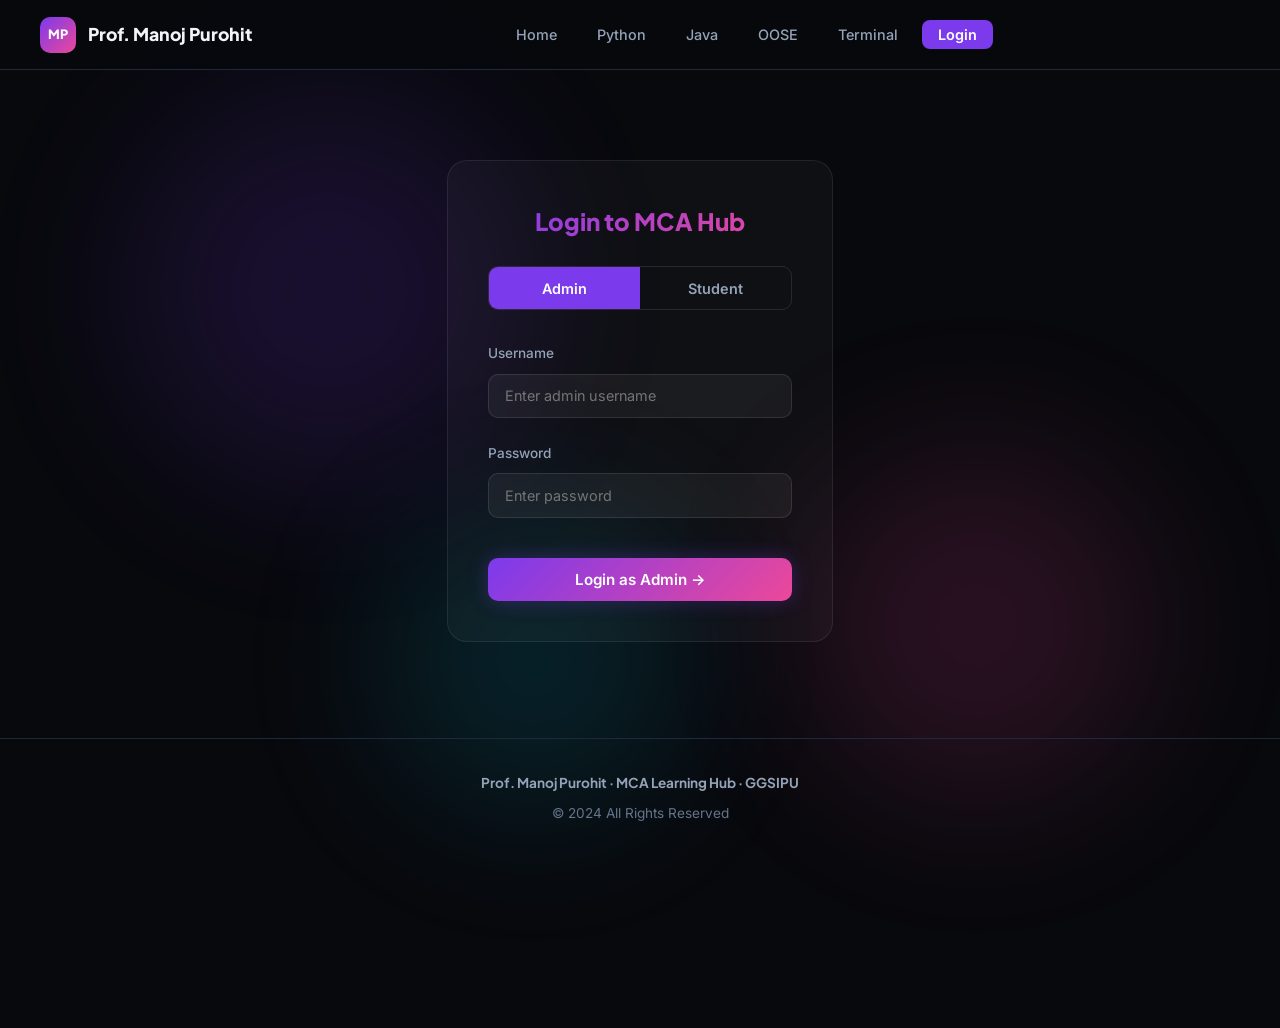
==== admin.html @ 8e47b627 "Add admin panel, student login, assignment system" ====
<!DOCTYPE html>
<html lang="en">
<head>
    <meta charset="UTF-8">
    <meta name="viewport" content="width=device-width, initial-scale=1.0">
    <title>Admin Dashboard · MCA Hub · Prof. Manoj Purohit</title>
    <link rel="preconnect" href="https://fonts.googleapis.com">
    <link rel="preconnect" href="https://fonts.gstatic.com" crossorigin>
    <link href="https://fonts.googleapis.com/css2?family=Plus+Jakarta+Sans:wght@400;600;700;800&family=Inter:wght@400;500;600;700&family=JetBrains+Mono:wght@400;500;700&display=swap" rel="stylesheet">
    <link rel="stylesheet" href="style.css">
</head>
<body>
    <!-- Blobs -->
    <div class="blob blob-purple"></div>
    <div class="blob blob-pink"></div>
    <div class="blob blob-cyan"></div>

    <!-- Navbar -->
    <nav class="navbar">
        <div class="nav-container">
            <a href="index.html" class="nav-brand">
                <div class="nav-badge">MP</div>
                <span>Admin Dashboard</span>
            </a>
            <ul class="nav-links">
                <li><a href="index.html">Home</a></li>
                <li><a href="python.html">Python</a></li>
                <li><a href="java.html">Java</a></li>
                <li><a href="oose.html">OOSE</a></li>
                <li><a href="login.html" class="nav-login-btn">Login</a></li>
            </ul>
            <div class="nav-right">
                <button class="logout-btn" onclick="logout()">Logout ✕</button>
                <div class="hamburger" id="hamburger">
                    <span></span><span></span><span></span>
                </div>
            </div>
        </div>
    </nav>

    <!-- Mobile Menu -->
    <div class="mobile-menu" id="mobileMenu">
        <a href="index.html">Home</a>
        <a href="python.html">Python</a>
        <a href="java.html">Java</a>
        <a href="oose.html">OOSE</a>
        <a href="#" onclick="logout()">Logout</a>
    </div>

    <!-- Dashboard -->
    <div class="dashboard">
        <div class="dash-header">
            <div>
                <h2 style="font-family:var(--font-display);background:linear-gradient(135deg,var(--purple),var(--cyan));-webkit-background-clip:text;-webkit-text-fill-color:transparent;">Welcome, Prof. Manoj Purohit</h2>
                <p style="color:var(--text-secondary);font-size:.9rem;">Admin Dashboard · Manage Students & Assignments</p>
            </div>
            <button class="logout-btn" onclick="logout()" style="display:none;" id="logoutDesktop">Logout ✕</button>
        </div>

        <!-- Tabs -->
        <div class="dash-tabs">
            <button class="dash-tab active" onclick="switchDashTab('students')">👥 Manage Students</button>
            <button class="dash-tab" onclick="switchDashTab('assignments')">📝 Assignments</button>
            <button class="dash-tab" onclick="switchDashTab('submissions')">📊 Submissions</button>
            <button class="dash-tab" onclick="switchDashTab('export')">📥 Export Data</button>
        </div>

        <!-- Students Tab -->
        <div class="dash-content" id="tab-students">
            <div class="dash-card">
                <h3 style="margin-bottom:1rem;color:var(--green);">➕ Add Students</h3>
                <p style="color:var(--text-secondary);font-size:.85rem;margin-bottom:1rem;">Paste enrollment numbers (one per line). Format: enrollment,name (name is optional)</p>
                <div class="form-group">
                    <textarea id="studentInput" rows="5" placeholder="04616402023,Rahul Kumar&#10;04616402024,Priya Sharma&#10;04616402025"></textarea>
                </div>
                <button class="btn btn-primary" onclick="uploadStudents()">Upload Students</button>
                <span id="studentCount" style="margin-left:1rem;color:var(--text-secondary);font-size:.85rem;"></span>
            </div>

            <div class="dash-card" style="margin-top:1.5rem;">
                <div style="display:flex;justify-content:space-between;align-items:center;margin-bottom:1rem;flex-wrap:wrap;gap:.5rem;">
                    <h3 style="color:var(--cyan);">📋 Student List</h3>
                    <button class="btn btn-outline" style="padding:.5rem 1rem;font-size:.8rem;" onclick="downloadStudentCSV()">Download Excel (CSV) ↓</button>
                </div>
                <div style="overflow-x:auto;">
                    <table class="data-table" id="studentTable">
                        <thead>
                            <tr>
                                <th>S.No</th>
                                <th>Enrollment</th>
                                <th>Name</th>
                                <th>Password</th>
                                <th>Added On</th>
                                <th>Action</th>
                            </tr>
                        </thead>
                        <tbody></tbody>
                    </table>
                </div>
                <p id="noStudents" style="text-align:center;color:var(--text-muted);padding:2rem;display:none;">No students added yet.</p>
            </div>
        </div>

        <!-- Assignments Tab -->
        <div class="dash-content" id="tab-assignments" style="display:none;">
            <div class="dash-card">
                <h3 style="margin-bottom:1rem;color:var(--orange);">📝 Create New Assignment</h3>
                <div class="form-group">
                    <label>Assignment Title</label>
                    <input type="text" id="asgnTitle" placeholder="e.g., Python OOP Assignment">
                </div>
                <div class="form-group">
                    <label>Subject</label>
                    <select id="asgnSubject">
                        <option value="Python">Python</option>
                        <option value="Java">Java</option>
                        <option value="OOSE">OOSE</option>
                    </select>
                </div>
                <div class="form-group">
                    <label>Description</label>
                    <textarea id="asgnDesc" rows="3" placeholder="Describe the assignment..."></textarea>
                </div>
                <div style="display:grid;grid-template-columns:1fr 1fr;gap:1rem;">
                    <div class="form-group">
                        <label>Due Date</label>
                        <input type="date" id="asgnDue">
                    </div>
                    <div class="form-group">
                        <label>Max Marks</label>
                        <input type="number" id="asgnMarks" value="10" min="1" max="100">
                    </div>
                </div>
                <button class="btn btn-primary" onclick="createAssignment()">Create Assignment ✓</button>
            </div>

            <div class="dash-card" style="margin-top:1.5rem;">
                <h3 style="margin-bottom:1rem;color:var(--purple);">📚 All Assignments</h3>
                <div id="assignmentList"></div>
                <p id="noAssignments" style="text-align:center;color:var(--text-muted);padding:2rem;display:none;">No assignments created yet.</p>
            </div>
        </div>

        <!-- Submissions Tab -->
        <div class="dash-content" id="tab-submissions" style="display:none;">
            <div class="dash-card">
                <h3 style="margin-bottom:1rem;color:var(--pink);">📊 View Submissions</h3>
                <div class="form-group">
                    <label>Select Assignment</label>
                    <select id="submissionAssignment" onchange="loadSubmissions()">
                        <option value="">-- Select Assignment --</option>
                    </select>
                </div>
            </div>

            <div id="submissionStats" class="summary-grid" style="display:none;margin-top:1rem;"></div>

            <div class="dash-card" style="margin-top:1rem;" id="submissionTableCard" >
                <div style="display:flex;justify-content:space-between;align-items:center;margin-bottom:1rem;flex-wrap:wrap;gap:.5rem;">
                    <h4 style="color:var(--cyan);">Submission Details</h4>
                    <button class="btn btn-outline" style="padding:.5rem 1rem;font-size:.8rem;" onclick="downloadSubmissionsCSV()">Download CSV ↓</button>
                </div>
                <div style="overflow-x:auto;">
                    <table class="data-table" id="submissionTable">
                        <thead>
                            <tr>
                                <th>S.No</th>
                                <th>Enrollment</th>
                                <th>Student Name</th>
                                <th>Submitted</th>
                                <th>Content</th>
                                <th>Marks</th>
                                <th>Status</th>
                                <th>Action</th>
                            </tr>
                        </thead>
                        <tbody></tbody>
                    </table>
                </div>
                <p id="noSubmissions" style="text-align:center;color:var(--text-muted);padding:2rem;">Select an assignment to view submissions.</p>
            </div>
        </div>

        <!-- Export Tab -->
        <div class="dash-content" id="tab-export" style="display:none;">
            <div class="dash-card">
                <h3 style="margin-bottom:1.5rem;color:var(--yellow);">📥 Export & Download Data</h3>
                <div style="display:grid;gap:1rem;">
                    <div class="asgn-card">
                        <h4 style="margin-bottom:.5rem;">Student Data</h4>
                        <p style="color:var(--text-secondary);font-size:.85rem;margin-bottom:1rem;">Download complete student list with enrollment, name, and password info.</p>
                        <button class="btn btn-primary" style="padding:.6rem 1.2rem;font-size:.85rem;" onclick="downloadStudentCSV()">Download Student List (CSV) ↓</button>
                    </div>
                    <div class="asgn-card">
                        <h4 style="margin-bottom:.5rem;">Assignment Submissions</h4>
                        <p style="color:var(--text-secondary);font-size:.85rem;margin-bottom:1rem;">Download all submissions for a specific assignment.</p>
                        <div class="form-group" style="margin-bottom:1rem;">
                            <select id="exportAssignment">
                                <option value="">-- Select Assignment --</option>
                            </select>
                        </div>
                        <button class="btn btn-primary" style="padding:.6rem 1.2rem;font-size:.85rem;" onclick="downloadSubmissionsCSVExport()">Download Submissions (CSV) ↓</button>
                    </div>
                    <div class="asgn-card">
                        <h4 style="margin-bottom:.5rem;">All Assignments</h4>
                        <p style="color:var(--text-secondary);font-size:.85rem;margin-bottom:1rem;">Download list of all assignments with details.</p>
                        <button class="btn btn-primary" style="padding:.6rem 1.2rem;font-size:.85rem;" onclick="downloadAssignmentsCSV()">Download Assignments (CSV) ↓</button>
                    </div>
                </div>
            </div>
        </div>
    </div>

    <!-- Footer -->
    <footer class="footer">
        <div class="footer-brand">Prof. Manoj Purohit · MCA Learning Hub · GGSIPU</div>
        <p>© 2024 All Rights Reserved</p>
    </footer>

    <script>
        // === PROTECTION ===
        (function() {
            const role = sessionStorage.getItem('role');
            if (role !== 'admin') {
                window.location.href = 'login.html';
                return;
            }
        })();

        // === DEMO DATA (only on first visit) ===
        function initDemoData() {
            if (!localStorage.getItem('demoInitialized')) {
                const students = [
                    {enrollment: "04616402023", name: "Rahul Kumar", addedOn: "2024-01-15"},
                    {enrollment: "04616402024", name: "Priya Sharma", addedOn: "2024-01-15"},
                    {enrollment: "04616402025", name: "Amit Singh", addedOn: "2024-01-16"},
                    {enrollment: "04616402026", name: "Neha Gupta", addedOn: "2024-01-16"},
                    {enrollment: "04616402027", name: "Vikram Joshi", addedOn: "2024-01-17"}
                ];

                const assignments = [
                    {
                        id: "asgn_1",
                        title: "Python OOP Assignment",
                        subject: "Python",
                        description: "Create a Student Management System using classes and inheritance. Implement add, delete, search and display operations.",
                        dueDate: "2024-02-15",
                        maxMarks: 10,
                        createdOn: "2024-01-10"
                    },
                    {
                        id: "asgn_2",
                        title: "Java Collections Framework",
                        subject: "Java",
                        description: "Implement a Library Management System using ArrayList, HashMap, and TreeSet. Handle book issue/return.",
                        dueDate: "2024-02-20",
                        maxMarks: 10,
                        createdOn: "2024-01-12"
                    }
                ];

                const submissions = [
                    {
                        id: "sub_1",
                        assignmentId: "asgn_1",
                        enrollment: "04616402023",
                        studentName: "Rahul Kumar",
                        submittedOn: "2024-02-10",
                        content: "class Student:\n    def __init__(self, name, roll):\n        self.name = name\n        self.roll = roll\n\nclass StudentMS(Student):\n    students = []\n    def add(self, s):\n        self.students.append(s)\n    def search(self, roll):\n        return next((s for s in self.students if s.roll == roll), None)",
                        marks: 8,
                        status: "graded"
                    },
                    {
                        id: "sub_2",
                        assignmentId: "asgn_1",
                        enrollment: "04616402024",
                        studentName: "Priya Sharma",
                        submittedOn: "2024-02-12",
                        content: "class Student:\n    def __init__(self, name, enrollment):\n        self.name = name\n        self.enrollment = enrollment\n\nclass Management:\n    def __init__(self):\n        self.students = []\n    def add_student(self, student):\n        self.students.append(student)\n    def display_all(self):\n        for s in self.students:\n            print(f'{s.name} - {s.enrollment}')",
                        marks: null,
                        status: "submitted"
                    },
                    {
                        id: "sub_3",
                        assignmentId: "asgn_2",
                        enrollment: "04616402025",
                        studentName: "Amit Singh",
                        submittedOn: "2024-02-22",
                        content: "import java.util.*;\npublic class Library {\n    HashMap<String, String> books = new HashMap<>();\n    public void addBook(String id, String title) {\n        books.put(id, title);\n    }\n    public void issueBook(String id) {\n        if(books.containsKey(id)) {\n            System.out.println(\"Book issued: \" + books.get(id));\n        }\n    }\n}",
                        marks: null,
                        status: "late"
                    }
                ];

                localStorage.setItem('students', JSON.stringify(students));
                localStorage.setItem('assignments', JSON.stringify(assignments));
                localStorage.setItem('submissions', JSON.stringify(submissions));
                localStorage.setItem('demoInitialized', 'true');
            }
        }
        initDemoData();

        // === TAB SWITCHING ===
        function switchDashTab(tab) {
            document.querySelectorAll('.dash-tab').forEach(t => t.classList.remove('active'));
            document.querySelectorAll('.dash-content').forEach(c => c.style.display = 'none');
            event.target.classList.add('active');
            document.getElementById('tab-' + tab).style.display = 'block';
            
            if (tab === 'students') renderStudents();
            if (tab === 'assignments') renderAssignments();
            if (tab === 'submissions') populateAssignmentDropdowns();
            if (tab === 'export') populateAssignmentDropdowns();
        }

        // === STUDENTS ===
        function getStudents() {
            return JSON.parse(localStorage.getItem('students') || '[]');
        }

        function saveStudents(students) {
            localStorage.setItem('students', JSON.stringify(students));
        }

        function uploadStudents() {
            const input = document.getElementById('studentInput').value.trim();
            if (!input) return;
            
            const lines = input.split('\n').filter(l => l.trim());
            const students = getStudents();
            let added = 0;
            
            lines.forEach(line => {
                const parts = line.trim().split(',');
                const enrollment = parts[0].trim();
                const name = parts[1] ? parts[1].trim() : 'Student ' + enrollment.slice(-4);
                
                if (enrollment && !students.find(s => s.enrollment === enrollment)) {
                    students.push({
                        enrollment,
                        name,
                        addedOn: new Date().toISOString().split('T')[0]
                    });
                    added++;
                }
            });
            
            saveStudents(students);
            document.getElementById('studentInput').value = '';
            document.getElementById('studentCount').textContent = `✓ ${added} student(s) added. Total: ${students.length}`;
            renderStudents();
            setTimeout(() => document.getElementById('studentCount').textContent = '', 3000);
        }

        function renderStudents() {
            const students = getStudents();
            const tbody = document.querySelector('#studentTable tbody');
            const noMsg = document.getElementById('noStudents');
            
            if (students.length === 0) {
                tbody.innerHTML = '';
                noMsg.style.display = 'block';
                return;
            }
            
            noMsg.style.display = 'none';
            tbody.innerHTML = students.map((s, i) => `
                <tr>
                    <td>${i + 1}</td>
                    <td><code style="color:var(--cyan);font-family:var(--font-mono);font-size:.8rem;">${s.enrollment}</code></td>
                    <td>${s.name}</td>
                    <td>
                        <span class="password-mask" id="pwd-${i}" style="cursor:pointer;color:var(--text-muted);" onclick="togglePwd(${i}, '${s.enrollment}')">••••••••</span>
                    </td>
                    <td style="color:var(--text-muted);font-size:.8rem;">${s.addedOn}</td>
                    <td><button style="color:#ef4444;background:rgba(239,68,68,.1);border:1px solid rgba(239,68,68,.2);padding:.3rem .6rem;border-radius:6px;font-size:.75rem;cursor:pointer;" onclick="deleteStudent('${s.enrollment}')">Delete</button></td>
                </tr>
            `).join('');
        }

        function togglePwd(index, enrollment) {
            const el = document.getElementById('pwd-' + index);
            if (el.textContent === '••••••••') {
                el.textContent = enrollment.slice(0, 4) + 'mca';
                el.style.color = 'var(--green)';
                el.style.fontFamily = 'var(--font-mono)';
            } else {
                el.textContent = '••••••••';
                el.style.color = 'var(--text-muted)';
                el.style.fontFamily = 'inherit';
            }
        }

        function deleteStudent(enrollment) {
            if (!confirm('Delete student ' + enrollment + '?')) return;
            let students = getStudents();
            students = students.filter(s => s.enrollment !== enrollment);
            saveStudents(students);
            renderStudents();
        }

        // === ASSIGNMENTS ===
        function getAssignments() {
            return JSON.parse(localStorage.getItem('assignments') || '[]');
        }

        function saveAssignments(assignments) {
            localStorage.setItem('assignments', JSON.stringify(assignments));
        }

        function createAssignment() {
            const title = document.getElementById('asgnTitle').value.trim();
            const subject = document.getElementById('asgnSubject').value;
            const description = document.getElementById('asgnDesc').value.trim();
            const dueDate = document.getElementById('asgnDue').value;
            const maxMarks = parseInt(document.getElementById('asgnMarks').value) || 10;

            if (!title || !dueDate) {
                alert('Please fill in Title and Due Date.');
                return;
            }

            const assignments = getAssignments();
            assignments.push({
                id: 'asgn_' + Date.now(),
                title,
                subject,
                description,
                dueDate,
                maxMarks,
                createdOn: new Date().toISOString().split('T')[0]
            });
            saveAssignments(assignments);

            // Clear form
            document.getElementById('asgnTitle').value = '';
            document.getElementById('asgnDesc').value = '';
            document.getElementById('asgnDue').value = '';
            document.getElementById('asgnMarks').value = '10';

            renderAssignments();
        }

        function renderAssignments() {
            const assignments = getAssignments();
            const submissions = JSON.parse(localStorage.getItem('submissions') || '[]');
            const container = document.getElementById('assignmentList');
            const noMsg = document.getElementById('noAssignments');

            if (assignments.length === 0) {
                container.innerHTML = '';
                noMsg.style.display = 'block';
                return;
            }

            noMsg.style.display = 'none';
            container.innerHTML = assignments.map(a => {
                const subCount = submissions.filter(s => s.assignmentId === a.id).length;
                const subjectClass = a.subject.toLowerCase();
                return `
                    <div class="asgn-card">
                        <div style="display:flex;justify-content:space-between;align-items:flex-start;flex-wrap:wrap;gap:.5rem;">
                            <div>
                                <span class="subject-badge ${subjectClass}">${a.subject}</span>
                                <h4 style="margin-top:.5rem;">${a.title}</h4>
                                <p style="color:var(--text-secondary);font-size:.8rem;margin-top:.3rem;">${a.description || 'No description'}</p>
                            </div>
                            <div style="text-align:right;">
                                <div style="color:var(--text-muted);font-size:.75rem;">Due: ${a.dueDate}</div>
                                <div style="color:var(--cyan);font-size:.8rem;margin-top:.25rem;">Marks: ${a.maxMarks} | Submissions: ${subCount}</div>
                            </div>
                        </div>
                        <div style="margin-top:1rem;display:flex;gap:.5rem;flex-wrap:wrap;">
                            <button class="btn btn-outline" style="padding:.4rem .8rem;font-size:.75rem;" onclick="viewSubmissionsFor('${a.id}')">View Submissions</button>
                            <button style="color:#ef4444;background:rgba(239,68,68,.1);border:1px solid rgba(239,68,68,.2);padding:.4rem .8rem;border-radius:6px;font-size:.75rem;cursor:pointer;" onclick="deleteAssignment('${a.id}')">Delete</button>
                        </div>
                    </div>
                `;
            }).join('');
        }

        function deleteAssignment(id) {
            if (!confirm('Delete this assignment and all its submissions?')) return;
            let assignments = getAssignments();
            assignments = assignments.filter(a => a.id !== id);
            saveAssignments(assignments);

            let submissions = JSON.parse(localStorage.getItem('submissions') || '[]');
            submissions = submissions.filter(s => s.assignmentId !== id);
            localStorage.setItem('submissions', JSON.stringify(submissions));

            renderAssignments();
        }

        function viewSubmissionsFor(id) {
            // Switch to submissions tab
            document.querySelectorAll('.dash-tab').forEach(t => t.classList.remove('active'));
            document.querySelectorAll('.dash-content').forEach(c => c.style.display = 'none');
            document.querySelectorAll('.dash-tab')[2].classList.add('active');
            document.getElementById('tab-submissions').style.display = 'block';
            populateAssignmentDropdowns();
            document.getElementById('submissionAssignment').value = id;
            loadSubmissions();
        }

        // === SUBMISSIONS ===
        function populateAssignmentDropdowns() {
            const assignments = getAssignments();
            const options = '<option value="">-- Select Assignment --</option>' + 
                assignments.map(a => `<option value="${a.id}">${a.title} (${a.subject})</option>`).join('');
            
            document.getElementById('submissionAssignment').innerHTML = options;
            if (document.getElementById('exportAssignment')) {
                document.getElementById('exportAssignment').innerHTML = options;
            }
        }

        function loadSubmissions() {
            const asgnId = document.getElementById('submissionAssignment').value;
            const tbody = document.querySelector('#submissionTable tbody');
            const noMsg = document.getElementById('noSubmissions');
            const statsEl = document.getElementById('submissionStats');

            if (!asgnId) {
                tbody.innerHTML = '';
                noMsg.style.display = 'block';
                noMsg.textContent = 'Select an assignment to view submissions.';
                statsEl.style.display = 'none';
                return;
            }

            const submissions = JSON.parse(localStorage.getItem('submissions') || '[]');
            const students = getStudents();
            const assignment = getAssignments().find(a => a.id === asgnId);
            const asgnSubs = submissions.filter(s => s.assignmentId === asgnId);

            // Stats
            const totalStudents = students.length;
            const submitted = asgnSubs.length;
            const pending = totalStudents - submitted;
            const graded = asgnSubs.filter(s => s.status === 'graded');
            const avgMarks = graded.length > 0 ? (graded.reduce((sum, s) => sum + (s.marks || 0), 0) / graded.length).toFixed(1) : '-';

            statsEl.style.display = 'grid';
            statsEl.innerHTML = `
                <div class="summary-item"><div class="num">${totalStudents}</div><div class="lbl">Total Students</div></div>
                <div class="summary-item"><div class="num">${submitted}</div><div class="lbl">Submitted</div></div>
                <div class="summary-item"><div class="num">${pending}</div><div class="lbl">Pending</div></div>
                <div class="summary-item"><div class="num">${avgMarks}</div><div class="lbl">Avg Marks</div></div>
            `;

            if (asgnSubs.length === 0) {
                tbody.innerHTML = '';
                noMsg.style.display = 'block';
                noMsg.textContent = 'No submissions for this assignment yet.';
                return;
            }

            noMsg.style.display = 'none';
            tbody.innerHTML = asgnSubs.map((s, i) => {
                const statusBadge = s.status === 'graded' ? 'badge-graded' : s.status === 'late' ? 'badge-late' : 'badge-submitted';
                const statusText = s.status === 'graded' ? `Graded: ${s.marks}/${assignment.maxMarks}` : s.status.charAt(0).toUpperCase() + s.status.slice(1);
                return `
                    <tr>
                        <td>${i + 1}</td>
                        <td><code style="font-size:.8rem;color:var(--cyan);">${s.enrollment}</code></td>
                        <td>${s.studentName}</td>
                        <td style="font-size:.8rem;">${s.submittedOn}</td>
                        <td><button style="background:rgba(124,58,237,.1);border:1px solid rgba(124,58,237,.2);color:var(--purple);padding:.2rem .5rem;border-radius:4px;font-size:.7rem;cursor:pointer;" onclick="alert('${s.content.replace(/'/g, "\\'").replace(/\n/g, "\\n")}')">View</button></td>
                        <td><input type="number" min="0" max="${assignment.maxMarks}" value="${s.marks || ''}" style="width:50px;padding:.3rem;border-radius:4px;background:rgba(255,255,255,.05);border:1px solid rgba(255,255,255,.1);color:#e2e8f0;font-size:.8rem;" id="marks-${s.id}"></td>
                        <td><span class="${statusBadge}">${statusText}</span></td>
                        <td><button style="background:rgba(16,185,129,.1);border:1px solid rgba(16,185,129,.2);color:var(--green);padding:.3rem .6rem;border-radius:4px;font-size:.7rem;cursor:pointer;" onclick="giveMarks('${s.id}', '${asgnId}')">Give Marks</button></td>
                    </tr>
                `;
            }).join('');
        }

        function giveMarks(subId, asgnId) {
            const marksInput = document.getElementById('marks-' + subId);
            const marks = parseInt(marksInput.value);
            const assignment = getAssignments().find(a => a.id === asgnId);

            if (isNaN(marks) || marks < 0 || marks > assignment.maxMarks) {
                alert('Please enter valid marks (0-' + assignment.maxMarks + ')');
                return;
            }

            let submissions = JSON.parse(localStorage.getItem('submissions') || '[]');
            const sub = submissions.find(s => s.id === subId);
            if (sub) {
                sub.marks = marks;
                sub.status = 'graded';
                localStorage.setItem('submissions', JSON.stringify(submissions));
                loadSubmissions();
            }
        }

        // === CSV DOWNLOADS ===
        function downloadCSV(data, filename) {
            const csv = data.map(row => row.map(cell => `"${String(cell).replace(/"/g, '""')}"`).join(',')).join('\n');
            const blob = new Blob([csv], {type: 'text/csv'});
            const url = URL.createObjectURL(blob);
            const a = document.createElement('a');
            a.href = url;
            a.download = filename;
            a.click();
            URL.revokeObjectURL(url);
        }

        function downloadStudentCSV() {
            const students = getStudents();
            const data = [['S.No', 'Enrollment', 'Name', 'Password', 'Added On']];
            students.forEach((s, i) => {
                data.push([i + 1, s.enrollment, s.name, s.enrollment.slice(0, 4) + 'mca', s.addedOn]);
            });
            downloadCSV(data, 'students_list.csv');
        }

        function downloadSubmissionsCSV() {
            const asgnId = document.getElementById('submissionAssignment').value;
            if (!asgnId) { alert('Select an assignment first.'); return; }
            exportSubmissionsForAssignment(asgnId);
        }

        function downloadSubmissionsCSVExport() {
            const asgnId = document.getElementById('exportAssignment').value;
            if (!asgnId) { alert('Select an assignment first.'); return; }
            exportSubmissionsForAssignment(asgnId);
        }

        function exportSubmissionsForAssignment(asgnId) {
            const submissions = JSON.parse(localStorage.getItem('submissions') || '[]');
            const assignment = getAssignments().find(a => a.id === asgnId);
            const asgnSubs = submissions.filter(s => s.assignmentId === asgnId);
            const data = [['S.No', 'Enrollment', 'Student Name', 'Submitted On', 'Marks', 'Status', 'Content']];
            asgnSubs.forEach((s, i) => {
                data.push([i + 1, s.enrollment, s.studentName, s.submittedOn, s.marks || 'N/A', s.status, s.content.substring(0, 200)]);
            });
            downloadCSV(data, `submissions_${assignment ? assignment.title.replace(/\s+/g, '_') : 'export'}.csv`);
        }

        function downloadAssignmentsCSV() {
            const assignments = getAssignments();
            const data = [['S.No', 'Title', 'Subject', 'Due Date', 'Max Marks', 'Created On', 'Description']];
            assignments.forEach((a, i) => {
                data.push([i + 1, a.title, a.subject, a.dueDate, a.maxMarks, a.createdOn, a.description]);
            });
            downloadCSV(data, 'assignments_list.csv');
        }

        // === LOGOUT ===
        function logout() {
            sessionStorage.clear();
            window.location.href = 'login.html';
        }

        // === INIT ===
        renderStudents();
        renderAssignments();
        populateAssignmentDropdowns();

        // Hamburger
        document.getElementById('hamburger').addEventListener('click', () => {
            document.getElementById('mobileMenu').classList.toggle('open');
        });
    </script>
</body>
</html>
---- style.css ----
/* ===== CUSTOM PROPERTIES ===== */
:root {
    --bg-primary: #08090d;
    --bg-secondary: #0f1117;
    --bg-card: #12141c;
    --bg-code: #0d1117;
    --purple: #7C3AED;
    --pink: #EC4899;
    --cyan: #06B6D4;
    --green: #10B981;
    --yellow: #F59E0B;
    --orange: #F97316;
    --text-primary: #f1f5f9;
    --text-secondary: #94a3b8;
    --text-muted: #64748b;
    --border: #1e293b;
    --radius: 12px;
    --radius-sm: 8px;
    --radius-lg: 20px;
    --font-display: 'Plus Jakarta Sans', sans-serif;
    --font-body: 'Inter', sans-serif;
    --font-mono: 'JetBrains Mono', monospace;
    --nav-height: 70px;
    --glow-purple: 0 0 20px rgba(124, 58, 237, 0.3);
    --glow-pink: 0 0 20px rgba(236, 72, 153, 0.3);
    --glow-cyan: 0 0 20px rgba(6, 182, 212, 0.3);
    --glow-green: 0 0 20px rgba(16, 185, 129, 0.3);
    --glow-orange: 0 0 20px rgba(249, 115, 22, 0.3);
    --glow-yellow: 0 0 20px rgba(245, 158, 11, 0.3);
}

/* ===== RESET ===== */
*, *::before, *::after {
    margin: 0;
    padding: 0;
    box-sizing: border-box;
}

html {
    scroll-behavior: smooth;
    scroll-padding-top: var(--nav-height);
}

body {
    font-family: var(--font-body);
    background: var(--bg-primary);
    color: var(--text-primary);
    line-height: 1.7;
    overflow-x: hidden;
    min-height: 100vh;
}

a { text-decoration: none; color: inherit; }
img { max-width: 100%; display: block; }
button { cursor: pointer; border: none; background: none; font-family: inherit; }

/* ===== SCROLLBAR ===== */
::-webkit-scrollbar { width: 8px; }
::-webkit-scrollbar-track { background: var(--bg-primary); }
::-webkit-scrollbar-thumb { background: var(--purple); border-radius: 4px; }
::-webkit-scrollbar-thumb:hover { background: #9333ea; }

/* ===== LANGUAGE TOGGLE ===== */
[data-lang="hi"] { display: none; }
body.hinglish [data-lang="en"] { display: none !important; }
body.hinglish [data-lang="hi"] { display: block !important; }
body.hinglish span[data-lang="hi"] { display: inline !important; }
body.hinglish span[data-lang="en"] { display: none !important; }
span[data-lang="hi"] { display: none; }
span[data-lang="en"] { display: inline; }

.lang-toggle {
    display: flex;
    align-items: center;
    gap: 0;
    background: rgba(124, 58, 237, 0.1);
    border: 1px solid rgba(124, 58, 237, 0.3);
    border-radius: 25px;
    padding: 4px 6px;
    font-size: 0.8rem;
    font-weight: 600;
    color: var(--text-secondary);
    transition: all 0.3s;
    white-space: nowrap;
}

.lang-toggle:hover {
    border-color: var(--purple);
    box-shadow: var(--glow-purple);
}

.lang-toggle span {
    padding: 4px 10px;
    border-radius: 20px;
    transition: all 0.3s;
    display: inline !important;
}

.lang-toggle .active {
    background: var(--purple);
    color: white;
}

/* ===== ANIMATED BLOBS ===== */
.blob {
    position: fixed;
    border-radius: 50%;
    filter: blur(80px);
    opacity: 0.15;
    pointer-events: none;
    z-index: -1;
    animation: blobFloat 20s ease-in-out infinite;
}

.blob-purple {
    width: 400px;
    height: 400px;
    background: var(--purple);
    top: 10%;
    left: 10%;
}

.blob-pink {
    width: 350px;
    height: 350px;
    background: var(--pink);
    top: 50%;
    right: 10%;
    animation-delay: -7s;
}

.blob-cyan {
    width: 300px;
    height: 300px;
    background: var(--cyan);
    bottom: 10%;
    left: 30%;
    animation-delay: -14s;
}

@keyframes blobFloat {
    0%, 100% { transform: translate(0, 0) scale(1); }
    25% { transform: translate(30px, -30px) scale(1.1); }
    50% { transform: translate(-20px, 20px) scale(0.9); }
    75% { transform: translate(20px, 30px) scale(1.05); }
}

/* ===== NAVBAR ===== */
.navbar {
    position: fixed;
    top: 0;
    left: 0;
    right: 0;
    height: var(--nav-height);
    background: rgba(8, 9, 13, 0.85);
    backdrop-filter: blur(20px);
    -webkit-backdrop-filter: blur(20px);
    border-bottom: 1px solid var(--border);
    z-index: 1000;
    display: flex;
    align-items: center;
    padding: 0 2rem;
}

.nav-container {
    max-width: 1200px;
    width: 100%;
    margin: 0 auto;
    display: flex;
    align-items: center;
    justify-content: space-between;
}

.nav-brand {
    display: flex;
    align-items: center;
    gap: 12px;
    font-family: var(--font-display);
    font-weight: 800;
    font-size: 1.1rem;
}

.nav-badge {
    width: 36px;
    height: 36px;
    border-radius: 10px;
    background: linear-gradient(135deg, var(--purple), var(--pink));
    display: flex;
    align-items: center;
    justify-content: center;
    font-size: 0.8rem;
    font-weight: 800;
    color: white;
}

.nav-links {
    display: flex;
    align-items: center;
    gap: 8px;
    list-style: none;
}

.nav-links a {
    padding: 8px 16px;
    border-radius: 8px;
    font-size: 0.9rem;
    font-weight: 500;
    color: var(--text-secondary);
    transition: all 0.3s;
}

.nav-links a:hover {
    color: var(--text-primary);
    background: rgba(124, 58, 237, 0.1);
}

.nav-links a.active {
    color: var(--purple);
    background: rgba(124, 58, 237, 0.15);
}

.nav-right {
    display: flex;
    align-items: center;
    gap: 12px;
}

/* ===== HAMBURGER ===== */
.hamburger {
    display: none;
    flex-direction: column;
    gap: 5px;
    padding: 8px;
    cursor: pointer;
}

.hamburger span {
    width: 24px;
    height: 2px;
    background: var(--text-primary);
    border-radius: 2px;
    transition: all 0.3s;
}

.mobile-menu {
    display: none;
    position: fixed;
    top: var(--nav-height);
    left: 0;
    right: 0;
    background: rgba(8, 9, 13, 0.95);
    backdrop-filter: blur(20px);
    padding: 1rem;
    border-bottom: 1px solid var(--border);
    z-index: 999;
}

.mobile-menu.open { display: block; }

.mobile-menu a {
    display: block;
    padding: 12px 16px;
    border-radius: 8px;
    color: var(--text-secondary);
    font-weight: 500;
    transition: all 0.3s;
}

.mobile-menu a:hover,
.mobile-menu a.active {
    color: var(--purple);
    background: rgba(124, 58, 237, 0.1);
}

/* ===== MAIN CONTENT ===== */
.main-content {
    padding-top: calc(var(--nav-height) + 2rem);
    max-width: 1200px;
    margin: 0 auto;
    padding-left: 2rem;
    padding-right: 2rem;
    padding-bottom: 4rem;
}

/* ===== HERO ===== */
.hero {
    text-align: center;
    padding: 4rem 0 3rem;
    position: relative;
}

.hero-badge {
    display: inline-flex;
    align-items: center;
    gap: 8px;
    padding: 8px 20px;
    border-radius: 30px;
    background: rgba(124, 58, 237, 0.1);
    border: 1px solid rgba(124, 58, 237, 0.3);
    font-size: 0.85rem;
    font-weight: 600;
    color: var(--purple);
    margin-bottom: 1.5rem;
}

.hero h1 {
    font-family: var(--font-display);
    font-size: clamp(2.5rem, 6vw, 4rem);
    font-weight: 800;
    background: linear-gradient(135deg, var(--purple), var(--pink), var(--cyan));
    -webkit-background-clip: text;
    -webkit-text-fill-color: transparent;
    background-clip: text;
    line-height: 1.2;
    margin-bottom: 1rem;
}

.hero-subtitle {
    font-size: 1.1rem;
    color: var(--text-secondary);
    max-width: 600px;
    margin: 0 auto 2rem;
}

.hero-buttons {
    display: flex;
    gap: 1rem;
    justify-content: center;
    flex-wrap: wrap;
}

/* ===== BUTTONS ===== */
.btn {
    display: inline-flex;
    align-items: center;
    gap: 8px;
    padding: 12px 28px;
    border-radius: 10px;
    font-weight: 600;
    font-size: 0.95rem;
    transition: all 0.3s;
}

.btn-primary {
    background: linear-gradient(135deg, var(--purple), var(--pink));
    color: white;
    box-shadow: var(--glow-purple);
}

.btn-primary:hover {
    transform: translateY(-2px);
    box-shadow: 0 0 30px rgba(124, 58, 237, 0.5);
}

.btn-outline {
    border: 1px solid var(--purple);
    color: var(--purple);
}

.btn-outline:hover {
    background: rgba(124, 58, 237, 0.1);
    transform: translateY(-2px);
}

/* ===== SECTION ===== */
.section { padding: 3rem 0; }

.section-heading {
    font-family: var(--font-display);
    font-size: clamp(1.8rem, 4vw, 2.5rem);
    font-weight: 800;
    background: linear-gradient(135deg, var(--text-primary), var(--purple));
    -webkit-background-clip: text;
    -webkit-text-fill-color: transparent;
    background-clip: text;
    text-align: center;
    margin-bottom: 2.5rem;
}

/* ===== CARDS ===== */
.card-grid {
    display: grid;
    grid-template-columns: repeat(auto-fit, minmax(300px, 1fr));
    gap: 1.5rem;
}

.card {
    background: var(--bg-card);
    border: 1px solid var(--border);
    border-radius: var(--radius);
    padding: 1.5rem;
    transition: all 0.3s;
    position: relative;
    overflow: hidden;
}

.card:hover {
    transform: translateY(-4px);
    border-color: rgba(124, 58, 237, 0.5);
    box-shadow: var(--glow-purple);
}

.card.green:hover { border-color: var(--green); box-shadow: var(--glow-green); }
.card.orange:hover { border-color: var(--orange); box-shadow: var(--glow-orange); }
.card.purple:hover { border-color: var(--purple); box-shadow: var(--glow-purple); }
.card.pink:hover { border-color: var(--pink); box-shadow: var(--glow-pink); }
.card.cyan:hover { border-color: var(--cyan); box-shadow: var(--glow-cyan); }
.card.yellow:hover { border-color: var(--yellow); box-shadow: var(--glow-yellow); }

.card-icon {
    font-size: 2.5rem;
    margin-bottom: 1rem;
}

.card-title {
    font-family: var(--font-display);
    font-weight: 700;
    font-size: 1.2rem;
    margin-bottom: 0.5rem;
}

.card-desc {
    color: var(--text-secondary);
    font-size: 0.9rem;
    line-height: 1.6;
}

.card-link {
    display: inline-flex;
    align-items: center;
    gap: 6px;
    margin-top: 1rem;
    color: var(--purple);
    font-weight: 600;
    font-size: 0.9rem;
}

.card-link:hover { gap: 10px; }

/* ===== PILLS ===== */
.pills {
    display: flex;
    flex-wrap: wrap;
    gap: 8px;
    margin: 1rem 0;
}

.pill {
    display: inline-flex;
    align-items: center;
    padding: 6px 14px;
    border-radius: 20px;
    font-size: 0.8rem;
    font-weight: 600;
    background: rgba(124, 58, 237, 0.1);
    color: var(--purple);
    border: 1px solid rgba(124, 58, 237, 0.2);
}

.pill.green { background: rgba(16, 185, 129, 0.1); color: var(--green); border-color: rgba(16, 185, 129, 0.2); }
.pill.orange { background: rgba(249, 115, 22, 0.1); color: var(--orange); border-color: rgba(249, 115, 22, 0.2); }
.pill.pink { background: rgba(236, 72, 153, 0.1); color: var(--pink); border-color: rgba(236, 72, 153, 0.2); }
.pill.cyan { background: rgba(6, 182, 212, 0.1); color: var(--cyan); border-color: rgba(6, 182, 212, 0.2); }
.pill.yellow { background: rgba(245, 158, 11, 0.1); color: var(--yellow); border-color: rgba(245, 158, 11, 0.2); }

/* ===== STATS ===== */
.stats-grid {
    display: grid;
    grid-template-columns: repeat(auto-fit, minmax(150px, 1fr));
    gap: 1.5rem;
    margin: 3rem 0;
}

.stat-item {
    text-align: center;
    padding: 1.5rem;
    border-radius: var(--radius);
    background: var(--bg-card);
    border: 1px solid var(--border);
}

.stat-number {
    font-family: var(--font-display);
    font-size: 2rem;
    font-weight: 800;
    background: linear-gradient(135deg, var(--purple), var(--cyan));
    -webkit-background-clip: text;
    -webkit-text-fill-color: transparent;
    background-clip: text;
}

.stat-label {
    color: var(--text-secondary);
    font-size: 0.85rem;
    margin-top: 4px;
}

/* ===== ABOUT ===== */
.about-box {
    background: var(--bg-card);
    border: 1px solid var(--border);
    border-radius: var(--radius-lg);
    padding: 2.5rem;
    text-align: center;
    max-width: 700px;
    margin: 0 auto;
}

.about-box h3 {
    font-family: var(--font-display);
    font-weight: 700;
    margin-bottom: 1rem;
    color: var(--purple);
}

.about-box p {
    color: var(--text-secondary);
    line-height: 1.8;
}

/* ===== CODE BLOCKS ===== */
.code-block {
    background: var(--bg-code);
    border: 1px solid var(--border);
    border-radius: var(--radius);
    padding: 1.5rem;
    margin: 1.5rem 0;
    overflow-x: auto;
    position: relative;
}

.code-block pre {
    font-family: var(--font-mono);
    font-size: 0.85rem;
    line-height: 1.8;
    color: var(--text-primary);
}

.code-block .kw { color: var(--purple); font-weight: 600; }
.code-block .str { color: var(--green); }
.code-block .num { color: var(--orange); }
.code-block .cm { color: var(--text-muted); font-style: italic; }
.code-block .fn { color: var(--cyan); }
.code-block .op { color: var(--pink); }
.code-block .var { color: #e2e8f0; }

.code-label {
    position: absolute;
    top: 8px;
    right: 12px;
    font-size: 0.7rem;
    color: var(--text-muted);
    font-family: var(--font-mono);
    text-transform: uppercase;
}

/* ===== EXPLANATION BOX ===== */
.explain-box {
    background: rgba(124, 58, 237, 0.05);
    border-left: 3px solid var(--purple);
    border-radius: 0 var(--radius-sm) var(--radius-sm) 0;
    padding: 1rem 1.5rem;
    margin: 1rem 0;
    color: var(--text-secondary);
    font-size: 0.9rem;
    line-height: 1.7;
}

.explain-box.green { border-left-color: var(--green); background: rgba(16, 185, 129, 0.05); }
.explain-box.orange { border-left-color: var(--orange); background: rgba(249, 115, 22, 0.05); }
.explain-box.cyan { border-left-color: var(--cyan); background: rgba(6, 182, 212, 0.05); }

/* ===== UNIT SECTIONS ===== */
.unit-section {
    margin: 2rem 0;
    border: 1px solid var(--border);
    border-radius: var(--radius);
    overflow: hidden;
}

.unit-header {
    display: flex;
    align-items: center;
    gap: 12px;
    padding: 1.2rem 1.5rem;
    background: var(--bg-card);
    cursor: pointer;
    transition: all 0.3s;
    user-select: none;
}

.unit-header:hover { background: rgba(124, 58, 237, 0.05); }

.unit-number {
    width: 36px;
    height: 36px;
    border-radius: 10px;
    display: flex;
    align-items: center;
    justify-content: center;
    font-weight: 800;
    font-size: 0.9rem;
    color: white;
    flex-shrink: 0;
}

.unit-number.green { background: linear-gradient(135deg, var(--green), #059669); }
.unit-number.orange { background: linear-gradient(135deg, var(--orange), #ea580c); }
.unit-number.purple { background: linear-gradient(135deg, var(--purple), #6d28d9); }
.unit-number.pink { background: linear-gradient(135deg, var(--pink), #db2777); }
.unit-number.cyan { background: linear-gradient(135deg, var(--cyan), #0891b2); }

.unit-title {
    font-family: var(--font-display);
    font-weight: 700;
    font-size: 1.1rem;
    flex: 1;
}

.unit-toggle {
    font-size: 1.2rem;
    color: var(--text-muted);
    transition: transform 0.3s;
}

.unit-section.open .unit-toggle { transform: rotate(180deg); }

.unit-content {
    padding: 0 1.5rem;
    max-height: 0;
    overflow: hidden;
    transition: max-height 0.5s ease, padding 0.3s;
}

.unit-section.open .unit-content {
    max-height: none;
    padding: 1.5rem;
}

/* ===== TABLES ===== */
.table-wrapper {
    overflow-x: auto;
    margin: 1.5rem 0;
    border-radius: var(--radius);
    border: 1px solid var(--border);
}

.table-wrapper table {
    width: 100%;
    border-collapse: collapse;
    font-size: 0.9rem;
}

.table-wrapper th {
    background: var(--bg-card);
    padding: 12px 16px;
    text-align: left;
    font-weight: 700;
    color: var(--purple);
    border-bottom: 1px solid var(--border);
}

.table-wrapper td {
    padding: 10px 16px;
    border-bottom: 1px solid var(--border);
    color: var(--text-secondary);
}

.table-wrapper tr:last-child td { border-bottom: none; }
.table-wrapper tr:hover td { background: rgba(124, 58, 237, 0.03); }

/* ===== DIAGRAMS ===== */
.diagram {
    display: flex;
    flex-wrap: wrap;
    align-items: center;
    justify-content: center;
    gap: 0;
    margin: 2rem 0;
    padding: 2rem;
    background: var(--bg-card);
    border-radius: var(--radius);
    border: 1px solid var(--border);
    overflow-x: auto;
}

.diagram-box {
    padding: 12px 20px;
    border-radius: var(--radius-sm);
    font-weight: 600;
    font-size: 0.85rem;
    text-align: center;
    border: 2px solid;
    min-width: 120px;
}

.diagram-box.purple { background: rgba(124, 58, 237, 0.1); border-color: var(--purple); color: var(--purple); }
.diagram-box.pink { background: rgba(236, 72, 153, 0.1); border-color: var(--pink); color: var(--pink); }
.diagram-box.cyan { background: rgba(6, 182, 212, 0.1); border-color: var(--cyan); color: var(--cyan); }
.diagram-box.green { background: rgba(16, 185, 129, 0.1); border-color: var(--green); color: var(--green); }
.diagram-box.orange { background: rgba(249, 115, 22, 0.1); border-color: var(--orange); color: var(--orange); }
.diagram-box.yellow { background: rgba(245, 158, 11, 0.1); border-color: var(--yellow); color: var(--yellow); }

.diagram-arrow {
    color: var(--text-muted);
    font-size: 1.5rem;
    padding: 0 8px;
}

.diagram-vertical {
    flex-direction: column;
}

.diagram-vertical .diagram-arrow {
    transform: rotate(90deg);
    padding: 8px 0;
}

/* Class diagram */
.class-diagram {
    display: flex;
    flex-direction: column;
    align-items: center;
    gap: 1rem;
    padding: 2rem;
    background: var(--bg-card);
    border-radius: var(--radius);
    border: 1px solid var(--border);
    margin: 1.5rem 0;
}

.class-box {
    border: 2px solid var(--purple);
    border-radius: var(--radius-sm);
    min-width: 200px;
    overflow: hidden;
}

.class-box .class-name {
    background: rgba(124, 58, 237, 0.15);
    padding: 8px 16px;
    font-weight: 700;
    text-align: center;
    border-bottom: 1px solid var(--purple);
    color: var(--purple);
}

.class-box .class-attrs,
.class-box .class-methods {
    padding: 8px 16px;
    font-size: 0.8rem;
    font-family: var(--font-mono);
    color: var(--text-secondary);
    border-bottom: 1px solid rgba(124, 58, 237, 0.2);
}

.class-box .class-methods { border-bottom: none; }

.class-children {
    display: flex;
    gap: 2rem;
    flex-wrap: wrap;
    justify-content: center;
}

.inheritance-arrow {
    color: var(--purple);
    font-size: 1.5rem;
    text-align: center;
}

/* ===== TERMINAL ===== */
.terminal-container {
    background: var(--bg-code);
    border: 1px solid var(--border);
    border-radius: var(--radius);
    overflow: hidden;
    margin: 1.5rem 0;
}

.terminal-header {
    display: flex;
    align-items: center;
    gap: 8px;
    padding: 12px 16px;
    background: rgba(15, 17, 23, 0.8);
    border-bottom: 1px solid var(--border);
}

.terminal-dot {
    width: 12px;
    height: 12px;
    border-radius: 50%;
}

.terminal-dot.red { background: #ff5f56; }
.terminal-dot.yellow { background: #ffbd2e; }
.terminal-dot.green { background: #27c93f; }

.terminal-title {
    flex: 1;
    text-align: center;
    font-size: 0.8rem;
    color: var(--text-muted);
    font-family: var(--font-mono);
}

.terminal-output {
    padding: 1rem 1.5rem;
    min-height: 200px;
    max-height: 400px;
    overflow-y: auto;
    font-family: var(--font-mono);
    font-size: 0.85rem;
    line-height: 1.8;
}

.terminal-output .output-line { color: var(--text-secondary); }
.terminal-output .output-error { color: #ef4444; }
.terminal-output .output-success { color: var(--green); }
.terminal-output .prompt { color: var(--green); }

.terminal-input-area {
    display: flex;
    align-items: center;
    padding: 12px 1.5rem;
    border-top: 1px solid var(--border);
    background: rgba(15, 17, 23, 0.5);
}

.terminal-input-area .prompt-symbol {
    color: var(--green);
    font-family: var(--font-mono);
    font-weight: 700;
    margin-right: 8px;
}

.terminal-input-area input {
    flex: 1;
    background: none;
    border: none;
    outline: none;
    color: var(--text-primary);
    font-family: var(--font-mono);
    font-size: 0.9rem;
}

.snippet-grid {
    display: grid;
    grid-template-columns: repeat(auto-fill, minmax(150px, 1fr));
    gap: 8px;
    margin: 1rem 0;
}

.snippet-btn {
    padding: 10px 14px;
    background: var(--bg-card);
    border: 1px solid var(--border);
    border-radius: var(--radius-sm);
    color: var(--text-secondary);
    font-size: 0.8rem;
    font-weight: 600;
    transition: all 0.3s;
    text-align: center;
}

.snippet-btn:hover {
    border-color: var(--green);
    color: var(--green);
    background: rgba(16, 185, 129, 0.05);
}

/* ===== FOOTER ===== */
.footer {
    text-align: center;
    padding: 2rem;
    border-top: 1px solid var(--border);
    margin-top: 4rem;
    color: var(--text-muted);
    font-size: 0.85rem;
}

.footer-brand {
    font-family: var(--font-display);
    font-weight: 700;
    color: var(--text-secondary);
    margin-bottom: 0.5rem;
}

/* ===== ANIMATIONS ===== */
@keyframes pulse {
    0%, 100% { opacity: 1; }
    50% { opacity: 0.7; }
}

@keyframes float {
    0%, 100% { transform: translateY(0); }
    50% { transform: translateY(-10px); }
}

@keyframes glow {
    0%, 100% { box-shadow: 0 0 5px rgba(124, 58, 237, 0.3); }
    50% { box-shadow: 0 0 20px rgba(124, 58, 237, 0.6); }
}

.animate-float { animation: float 3s ease-in-out infinite; }
.animate-pulse { animation: pulse 2s ease-in-out infinite; }

/* ===== PAGE HEADER (Subject Pages) ===== */
.page-header {
    text-align: center;
    padding: 3rem 0 2rem;
}

.page-header h1 {
    font-family: var(--font-display);
    font-size: clamp(2rem, 5vw, 3rem);
    font-weight: 800;
    margin-bottom: 0.5rem;
}

.page-header h1.green-gradient {
    background: linear-gradient(135deg, var(--green), var(--cyan));
    -webkit-background-clip: text;
    -webkit-text-fill-color: transparent;
    background-clip: text;
}

.page-header h1.orange-gradient {
    background: linear-gradient(135deg, var(--orange), var(--yellow));
    -webkit-background-clip: text;
    -webkit-text-fill-color: transparent;
    background-clip: text;
}

.page-header h1.purple-gradient {
    background: linear-gradient(135deg, var(--purple), var(--pink));
    -webkit-background-clip: text;
    -webkit-text-fill-color: transparent;
    background-clip: text;
}

.page-header .subtitle {
    color: var(--text-secondary);
    font-size: 1rem;
}

/* ===== COMING SOON ===== */
.coming-soon {
    display: inline-block;
    padding: 4px 12px;
    border-radius: 20px;
    background: rgba(245, 158, 11, 0.1);
    color: var(--yellow);
    font-size: 0.75rem;
    font-weight: 600;
    border: 1px solid rgba(245, 158, 11, 0.3);
}

/* ===== RESPONSIVE ===== */
@media (max-width: 1024px) {
    .card-grid { grid-template-columns: repeat(auto-fit, minmax(250px, 1fr)); }
}

@media (max-width: 768px) {
    .nav-links { display: none; }
    .hamburger { display: flex; }
    
    .main-content {
        padding-left: 1rem;
        padding-right: 1rem;
    }
    
    .hero { padding: 2rem 0; }
    .hero h1 { font-size: 2rem; }
    
    .card-grid { grid-template-columns: 1fr; }
    .stats-grid { grid-template-columns: repeat(2, 1fr); }
    
    .diagram { padding: 1rem; flex-direction: column; }
    .diagram-arrow { transform: rotate(90deg); }
    
    .class-children { flex-direction: column; align-items: center; }
    
    .hero-buttons { flex-direction: column; align-items: center; }
    
    .snippet-grid { grid-template-columns: repeat(2, 1fr); }
}



/* ===== LOGIN PAGE ===== */
.login-container { max-width: 450px; margin: 8rem auto 4rem; padding: 2rem; }
.login-card { background: rgba(255,255,255,.03); border: 1px solid rgba(255,255,255,.08); border-radius: 20px; padding: 2.5rem; }
.login-tabs { display: flex; gap: 0; margin-bottom: 2rem; border-radius: 10px; overflow: hidden; border: 1px solid rgba(255,255,255,.1); }
.login-tab { flex: 1; padding: .8rem; text-align: center; cursor: pointer; background: transparent; border: none; color: #94a3b8; font-weight: 600; transition: all .2s; font-family: var(--font-body); font-size: .9rem; }
.login-tab.active { background: var(--purple); color: #fff; }
.login-tab:hover:not(.active) { background: rgba(124,58,237,.1); }
.form-group { margin-bottom: 1.5rem; }
.form-group label { display: block; font-size: .85rem; color: #94a3b8; margin-bottom: .5rem; font-weight: 500; }
.form-group input, .form-group textarea, .form-group select { width: 100%; padding: .8rem 1rem; border-radius: 10px; background: rgba(255,255,255,.05); border: 1px solid rgba(255,255,255,.1); color: #e2e8f0; font-size: .9rem; transition: border-color .2s; outline: none; font-family: var(--font-body); }
.form-group input:focus, .form-group textarea:focus, .form-group select:focus { border-color: var(--purple); }
.form-group select { cursor: pointer; }
.error-msg { color: #ef4444; font-size: .8rem; margin-top: .5rem; display: none; }
.error-msg.show { display: block; }

/* ===== DASHBOARD ===== */
.dashboard { padding-top: 5rem; min-height: 100vh; max-width: 1200px; margin: 0 auto; padding-left: 1.5rem; padding-right: 1.5rem; padding-bottom: 4rem; }
.dash-header { display: flex; justify-content: space-between; align-items: center; margin-bottom: 2rem; padding: 0; flex-wrap: wrap; gap: 1rem; }
.dash-header h2 { font-size: 1.5rem; }
.logout-btn { padding: .5rem 1rem; border-radius: 8px; background: rgba(239,68,68,.15); border: 1px solid rgba(239,68,68,.3); color: #ef4444; cursor: pointer; font-weight: 500; transition: all .2s; font-family: var(--font-body); font-size: .85rem; }
.logout-btn:hover { background: rgba(239,68,68,.25); }
.dash-tabs { display: flex; gap: .5rem; margin-bottom: 2rem; padding: 0; flex-wrap: wrap; }
.dash-tab { padding: .6rem 1.2rem; border-radius: 8px; background: rgba(255,255,255,.05); border: 1px solid transparent; color: #94a3b8; cursor: pointer; font-size: .85rem; font-weight: 500; transition: all .2s; font-family: var(--font-body); }
.dash-tab:hover { background: rgba(124,58,237,.1); }
.dash-tab.active { background: rgba(124,58,237,.15); border-color: var(--purple); color: var(--purple); }
.dash-content { padding: 0; }
.dash-card { background: rgba(255,255,255,.03); border: 1px solid rgba(255,255,255,.08); border-radius: 16px; padding: 1.5rem; margin-bottom: 1rem; transition: all .2s; }
.dash-card:hover { border-color: rgba(124,58,237,.2); }

/* ===== DATA TABLES ===== */
.data-table { width: 100%; border-collapse: collapse; font-size: .85rem; }
.data-table th { text-align: left; padding: .8rem; color: #94a3b8; font-weight: 600; border-bottom: 1px solid rgba(255,255,255,.1); }
.data-table td { padding: .8rem; border-bottom: 1px solid rgba(255,255,255,.05); }
.data-table tr:hover td { background: rgba(124,58,237,.05); }

/* ===== STATUS BADGES ===== */
.badge-submitted { background: rgba(16,185,129,.15); color: var(--green); padding: .2rem .6rem; border-radius: 4px; font-size: .75rem; font-weight: 600; }
.badge-pending { background: rgba(239,68,68,.15); color: #ef4444; padding: .2rem .6rem; border-radius: 4px; font-size: .75rem; font-weight: 600; }
.badge-graded { background: rgba(6,182,212,.15); color: var(--cyan); padding: .2rem .6rem; border-radius: 4px; font-size: .75rem; font-weight: 600; }
.badge-late { background: rgba(245,158,11,.15); color: var(--yellow); padding: .2rem .6rem; border-radius: 4px; font-size: .75rem; font-weight: 600; }

/* ===== ASSIGNMENT CARDS ===== */
.asgn-card { background: rgba(255,255,255,.03); border: 1px solid rgba(255,255,255,.08); border-radius: 12px; padding: 1.2rem; margin-bottom: 1rem; transition: border-color .2s; }
.asgn-card:hover { border-color: rgba(124,58,237,.3); }
.asgn-card .subject-badge { display: inline-block; padding: .2rem .6rem; border-radius: 4px; font-size: .7rem; font-weight: 600; }
.asgn-card .subject-badge.python, .subject-badge.python { background: rgba(16,185,129,.15); color: var(--green); }
.asgn-card .subject-badge.java, .subject-badge.java { background: rgba(249,115,22,.15); color: var(--orange); }
.asgn-card .subject-badge.oose, .subject-badge.oose { background: rgba(124,58,237,.15); color: var(--purple); }

/* ===== NAV LOGIN BUTTON ===== */
.nav-login-btn { background: var(--purple) !important; color: #fff !important; padding: .4rem 1rem !important; border-radius: 8px !important; font-weight: 600 !important; }
.nav-login-btn:hover { background: #6d28d9 !important; }

/* ===== SUMMARY STATS ===== */
.summary-grid { display: grid; grid-template-columns: repeat(auto-fit, minmax(140px, 1fr)); gap: 1rem; margin-bottom: 2rem; }
.summary-item { background: rgba(255,255,255,.03); border: 1px solid rgba(255,255,255,.08); border-radius: 12px; padding: 1rem; text-align: center; }
.summary-item .num { font-size: 1.5rem; font-weight: 800; background: linear-gradient(135deg, var(--purple), var(--cyan)); -webkit-background-clip: text; -webkit-text-fill-color: transparent; }
.summary-item .lbl { font-size: .75rem; color: #64748b; margin-top: .25rem; }

/* ===== RESPONSIVE (Dashboard) ===== */
@media (max-width: 768px) {
    .login-container { margin: 6rem auto 2rem; padding: 1rem; }
    .login-card { padding: 1.5rem; }
    .dashboard { padding-top: 4.5rem; padding-left: 1rem; padding-right: 1rem; }
    .dash-header { flex-direction: column; align-items: flex-start; }
    .data-table { font-size: .75rem; }
    .data-table th, .data-table td { padding: .5rem .4rem; }
    .summary-grid { grid-template-columns: repeat(2, 1fr); }
}
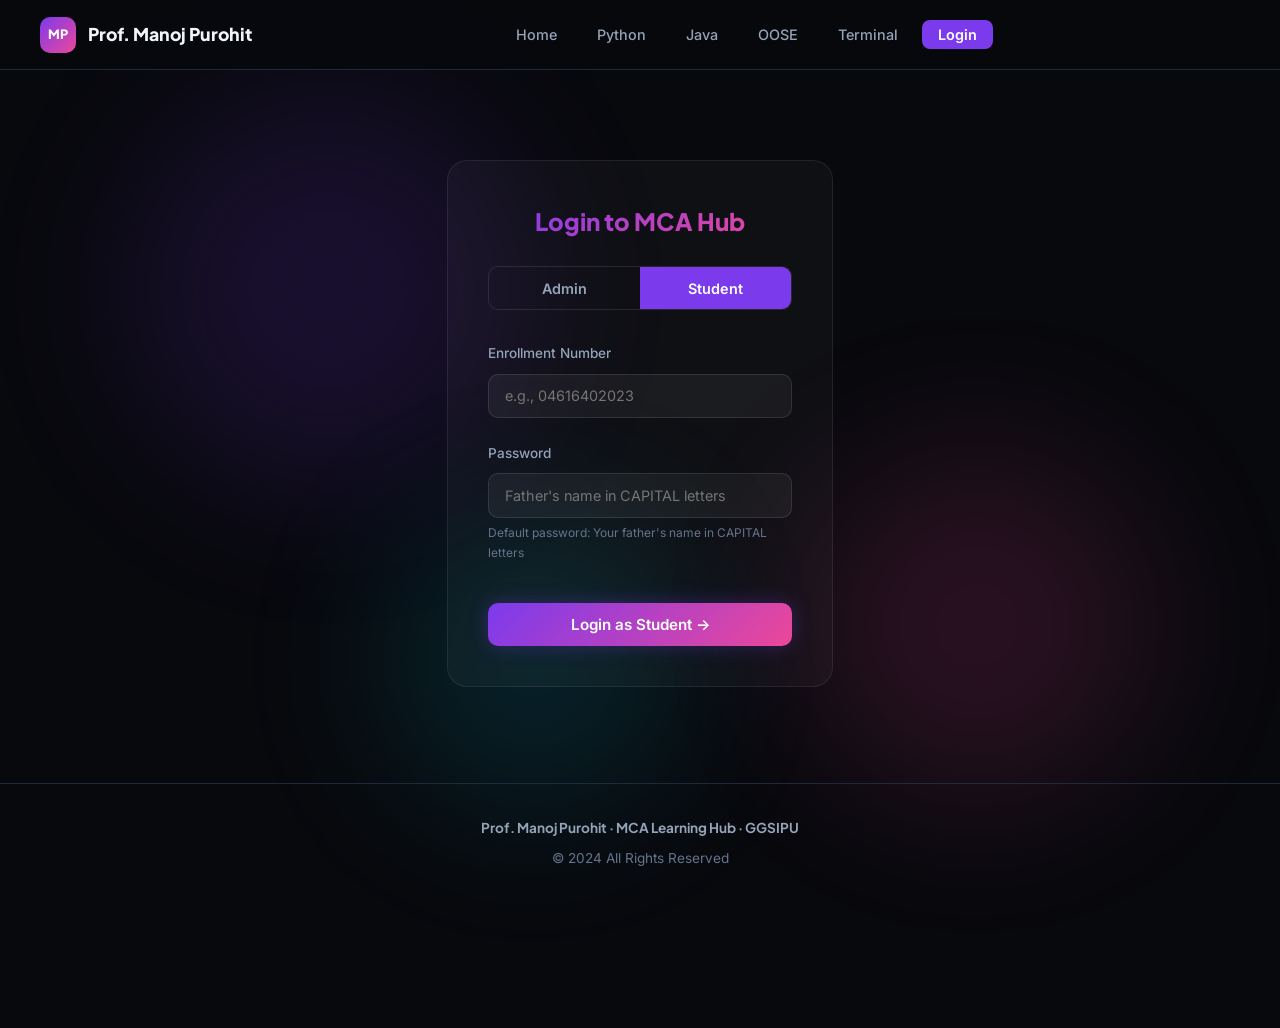
==== commit 97af5d49: "Father name password + change password feature + professional content" ====
--- a/admin.html
+++ b/admin.html
@@ -69,9 +69,9 @@
         <div class="dash-content" id="tab-students">
             <div class="dash-card">
                 <h3 style="margin-bottom:1rem;color:var(--green);">➕ Add Students</h3>
-                <p style="color:var(--text-secondary);font-size:.85rem;margin-bottom:1rem;">Paste enrollment numbers (one per line). Format: enrollment,name (name is optional)</p>
+                <p style="color:var(--text-secondary);font-size:.85rem;margin-bottom:1rem;">Enter student details (one per line). Format: <code style="color:var(--cyan);">enrollment,student_name,father_name</code></p>
                 <div class="form-group">
-                    <textarea id="studentInput" rows="5" placeholder="04616402023,Rahul Kumar&#10;04616402024,Priya Sharma&#10;04616402025"></textarea>
+                    <textarea id="studentInput" rows="5" placeholder="Enter student details (one per line):&#10;04616402023,Rahul Kumar,Rajesh Kumar&#10;04616402024,Priya Sharma,Vikram Sharma&#10;04616402025,Amit Singh,Suresh Singh"></textarea>
                 </div>
                 <button class="btn btn-primary" onclick="uploadStudents()">Upload Students</button>
                 <span id="studentCount" style="margin-left:1rem;color:var(--text-secondary);font-size:.85rem;"></span>
@@ -89,6 +89,7 @@
                                 <th>S.No</th>
                                 <th>Enrollment</th>
                                 <th>Name</th>
+                                <th>Father's Name</th>
                                 <th>Password</th>
                                 <th>Added On</th>
                                 <th>Action</th>
@@ -188,7 +189,7 @@
                 <div style="display:grid;gap:1rem;">
                     <div class="asgn-card">
                         <h4 style="margin-bottom:.5rem;">Student Data</h4>
-                        <p style="color:var(--text-secondary);font-size:.85rem;margin-bottom:1rem;">Download complete student list with enrollment, name, and password info.</p>
+                        <p style="color:var(--text-secondary);font-size:.85rem;margin-bottom:1rem;">Download complete student list with enrollment, name, father's name and password info.</p>
                         <button class="btn btn-primary" style="padding:.6rem 1.2rem;font-size:.85rem;" onclick="downloadStudentCSV()">Download Student List (CSV) ↓</button>
                     </div>
                     <div class="asgn-card">
@@ -231,11 +232,11 @@
         function initDemoData() {
             if (!localStorage.getItem('demoInitialized')) {
                 const students = [
-                    {enrollment: "04616402023", name: "Rahul Kumar", addedOn: "2024-01-15"},
-                    {enrollment: "04616402024", name: "Priya Sharma", addedOn: "2024-01-15"},
-                    {enrollment: "04616402025", name: "Amit Singh", addedOn: "2024-01-16"},
-                    {enrollment: "04616402026", name: "Neha Gupta", addedOn: "2024-01-16"},
-                    {enrollment: "04616402027", name: "Vikram Joshi", addedOn: "2024-01-17"}
+                    {enrollment: "04616402023", name: "Rahul Kumar", fatherName: "Rajesh Kumar", customPassword: null, addedOn: "2024-01-15"},
+                    {enrollment: "04616402024", name: "Priya Sharma", fatherName: "Vikram Sharma", customPassword: null, addedOn: "2024-01-15"},
+                    {enrollment: "04616402025", name: "Amit Singh", fatherName: "Suresh Singh", customPassword: null, addedOn: "2024-01-16"},
+                    {enrollment: "04616402026", name: "Neha Gupta", fatherName: "Arun Gupta", customPassword: null, addedOn: "2024-01-16"},
+                    {enrollment: "04616402027", name: "Rohan Verma", fatherName: "Dinesh Verma", customPassword: null, addedOn: "2024-01-17"}
                 ];
 
                 const assignments = [
@@ -331,17 +332,32 @@
             let added = 0;
             
             lines.forEach(line => {
-                const parts = line.trim().split(',');
-                const enrollment = parts[0].trim();
-                const name = parts[1] ? parts[1].trim() : 'Student ' + enrollment.slice(-4);
-                
-                if (enrollment && !students.find(s => s.enrollment === enrollment)) {
-                    students.push({
-                        enrollment,
-                        name,
-                        addedOn: new Date().toISOString().split('T')[0]
-                    });
-                    added++;
+                const parts = line.split(',').map(s => s.trim());
+                if (parts.length >= 3) {
+                    const [enrollment, name, fatherName] = parts;
+                    if (enrollment && !students.find(s => s.enrollment === enrollment)) {
+                        students.push({
+                            enrollment,
+                            name,
+                            fatherName,
+                            customPassword: null,
+                            addedOn: new Date().toISOString().split('T')[0]
+                        });
+                        added++;
+                    }
+                } else if (parts.length === 2) {
+                    // Backward compatible: enrollment,name (no father name)
+                    const [enrollment, name] = parts;
+                    if (enrollment && !students.find(s => s.enrollment === enrollment)) {
+                        students.push({
+                            enrollment,
+                            name,
+                            fatherName: '',
+                            customPassword: null,
+                            addedOn: new Date().toISOString().split('T')[0]
+                        });
+                        added++;
+                    }
                 }
             });
             
@@ -364,24 +380,35 @@
             }
             
             noMsg.style.display = 'none';
-            tbody.innerHTML = students.map((s, i) => `
+            tbody.innerHTML = students.map((s, i) => {
+                const hasCustomPwd = s.customPassword ? true : false;
+                const pwdBadge = hasCustomPwd ? ' <span style="background:rgba(245,158,11,.15);color:var(--yellow);padding:.1rem .4rem;border-radius:4px;font-size:.65rem;font-weight:600;">(Changed)</span>' : '';
+                return `
                 <tr>
                     <td>${i + 1}</td>
                     <td><code style="color:var(--cyan);font-family:var(--font-mono);font-size:.8rem;">${s.enrollment}</code></td>
                     <td>${s.name}</td>
+                    <td style="color:var(--text-secondary);font-size:.85rem;">${s.fatherName || '-'}</td>
                     <td>
-                        <span class="password-mask" id="pwd-${i}" style="cursor:pointer;color:var(--text-muted);" onclick="togglePwd(${i}, '${s.enrollment}')">••••••••</span>
+                        <span class="password-mask" id="pwd-${i}" style="cursor:pointer;color:var(--text-muted);" onclick="togglePwd(${i})">••••••••</span>${pwdBadge}
                     </td>
                     <td style="color:var(--text-muted);font-size:.8rem;">${s.addedOn}</td>
                     <td><button style="color:#ef4444;background:rgba(239,68,68,.1);border:1px solid rgba(239,68,68,.2);padding:.3rem .6rem;border-radius:6px;font-size:.75rem;cursor:pointer;" onclick="deleteStudent('${s.enrollment}')">Delete</button></td>
                 </tr>
-            `).join('');
-        }
-
-        function togglePwd(index, enrollment) {
+            `}).join('');
+        }
+
+        function togglePwd(index) {
+            const students = getStudents();
+            const s = students[index];
             const el = document.getElementById('pwd-' + index);
             if (el.textContent === '••••••••') {
-                el.textContent = enrollment.slice(0, 4) + 'mca';
+                // Show actual password
+                if (s.customPassword) {
+                    el.textContent = s.customPassword;
+                } else {
+                    el.textContent = s.fatherName ? s.fatherName.toUpperCase() : 'N/A';
+                }
                 el.style.color = 'var(--green)';
                 el.style.fontFamily = 'var(--font-mono)';
             } else {
@@ -609,9 +636,11 @@
 
         function downloadStudentCSV() {
             const students = getStudents();
-            const data = [['S.No', 'Enrollment', 'Name', 'Password', 'Added On']];
+            const data = [['S.No', 'Enrollment', 'Name', 'Father Name', 'Password', 'Password Changed', 'Added On']];
             students.forEach((s, i) => {
-                data.push([i + 1, s.enrollment, s.name, s.enrollment.slice(0, 4) + 'mca', s.addedOn]);
+                const pwd = s.customPassword ? s.customPassword : (s.fatherName ? s.fatherName.toUpperCase() : 'N/A');
+                const changed = s.customPassword ? 'Yes' : 'No';
+                data.push([i + 1, s.enrollment, s.name, s.fatherName || '', pwd, changed, s.addedOn]);
             });
             downloadCSV(data, 'students_list.csv');
         }
--- a/style.css
+++ b/style.css
@@ -1058,3 +1058,19 @@
     .data-table th, .data-table td { padding: .5rem .4rem; }
     .summary-grid { grid-template-columns: repeat(2, 1fr); }
 }
+
+
+/* Student Login Button in Nav */
+.nav-student-btn {
+    background: linear-gradient(135deg, var(--green), var(--cyan)) !important;
+    color: #fff !important;
+    padding: .4rem 1rem !important;
+    border-radius: 8px !important;
+    font-weight: 600 !important;
+    font-size: .8rem !important;
+    transition: all .2s !important;
+}
+.nav-student-btn:hover {
+    transform: translateY(-2px) !important;
+    box-shadow: 0 4px 15px rgba(16, 185, 129, .3) !important;
+}
